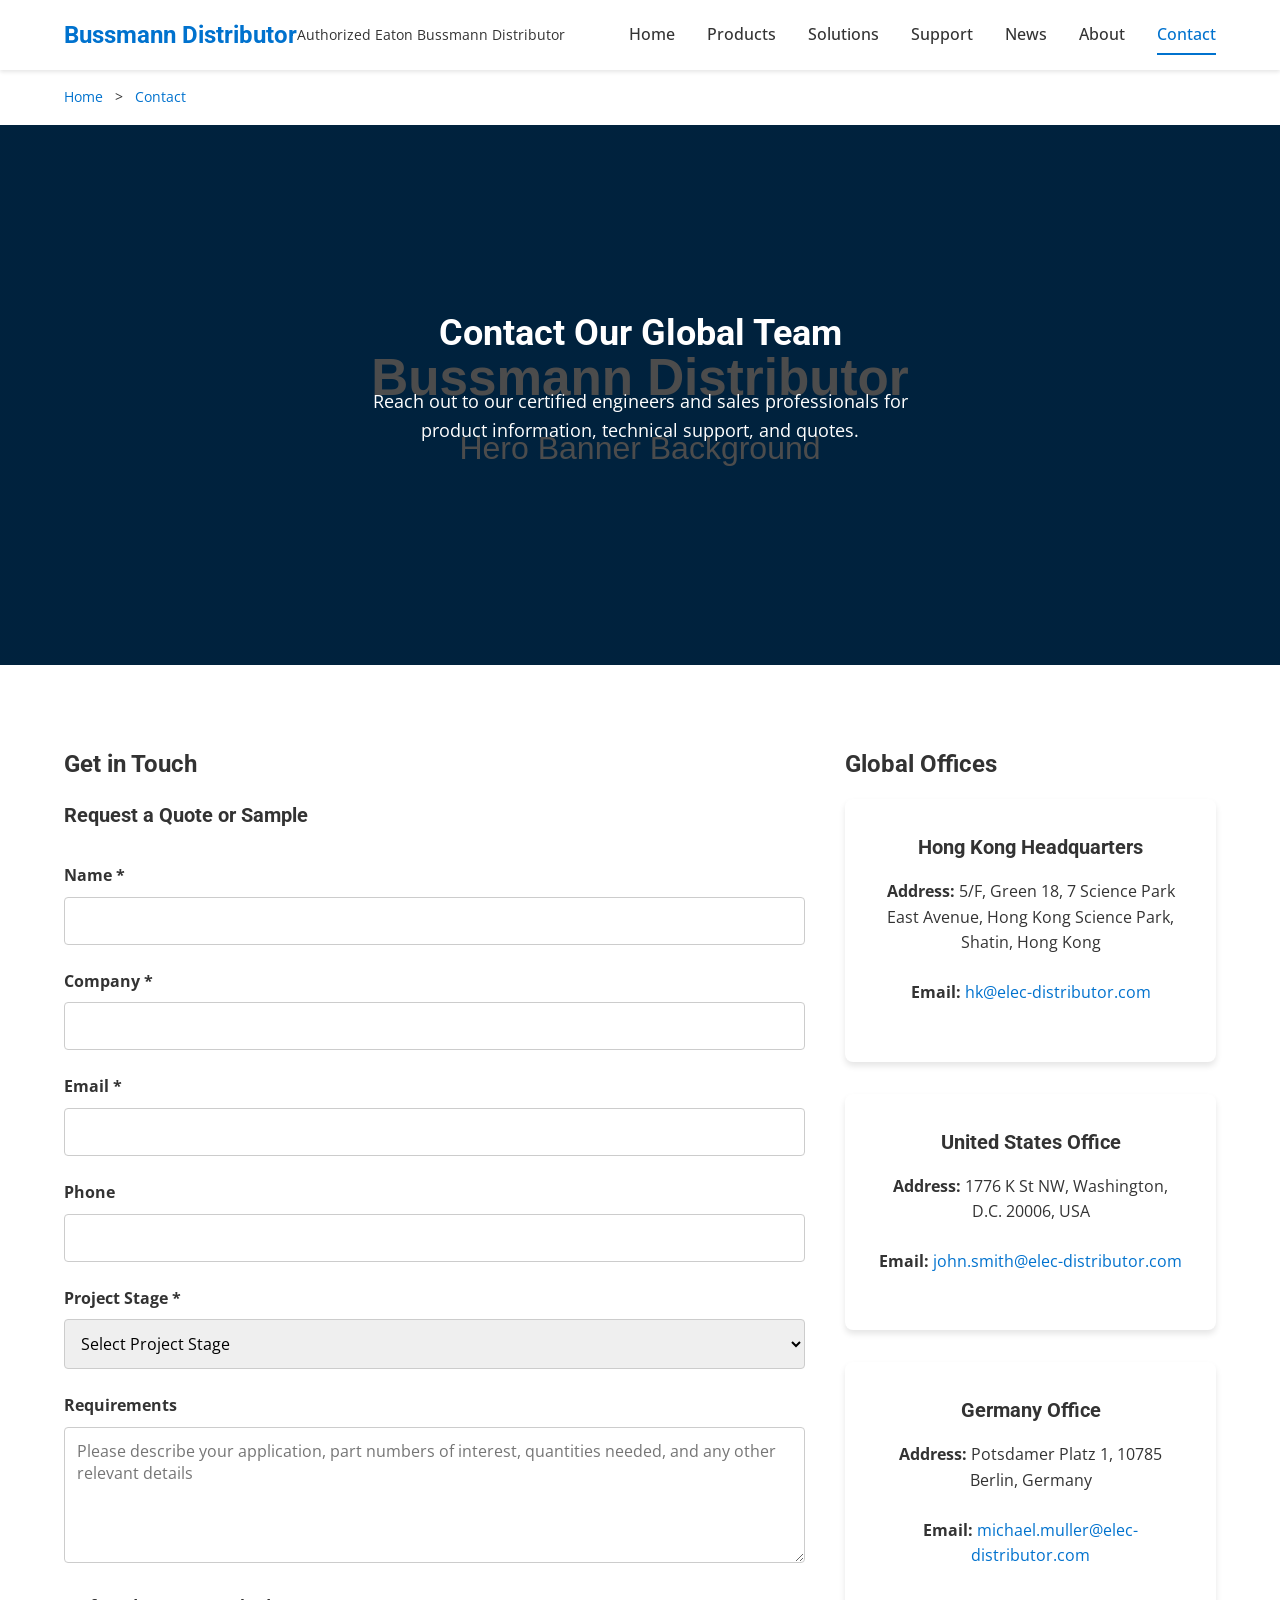
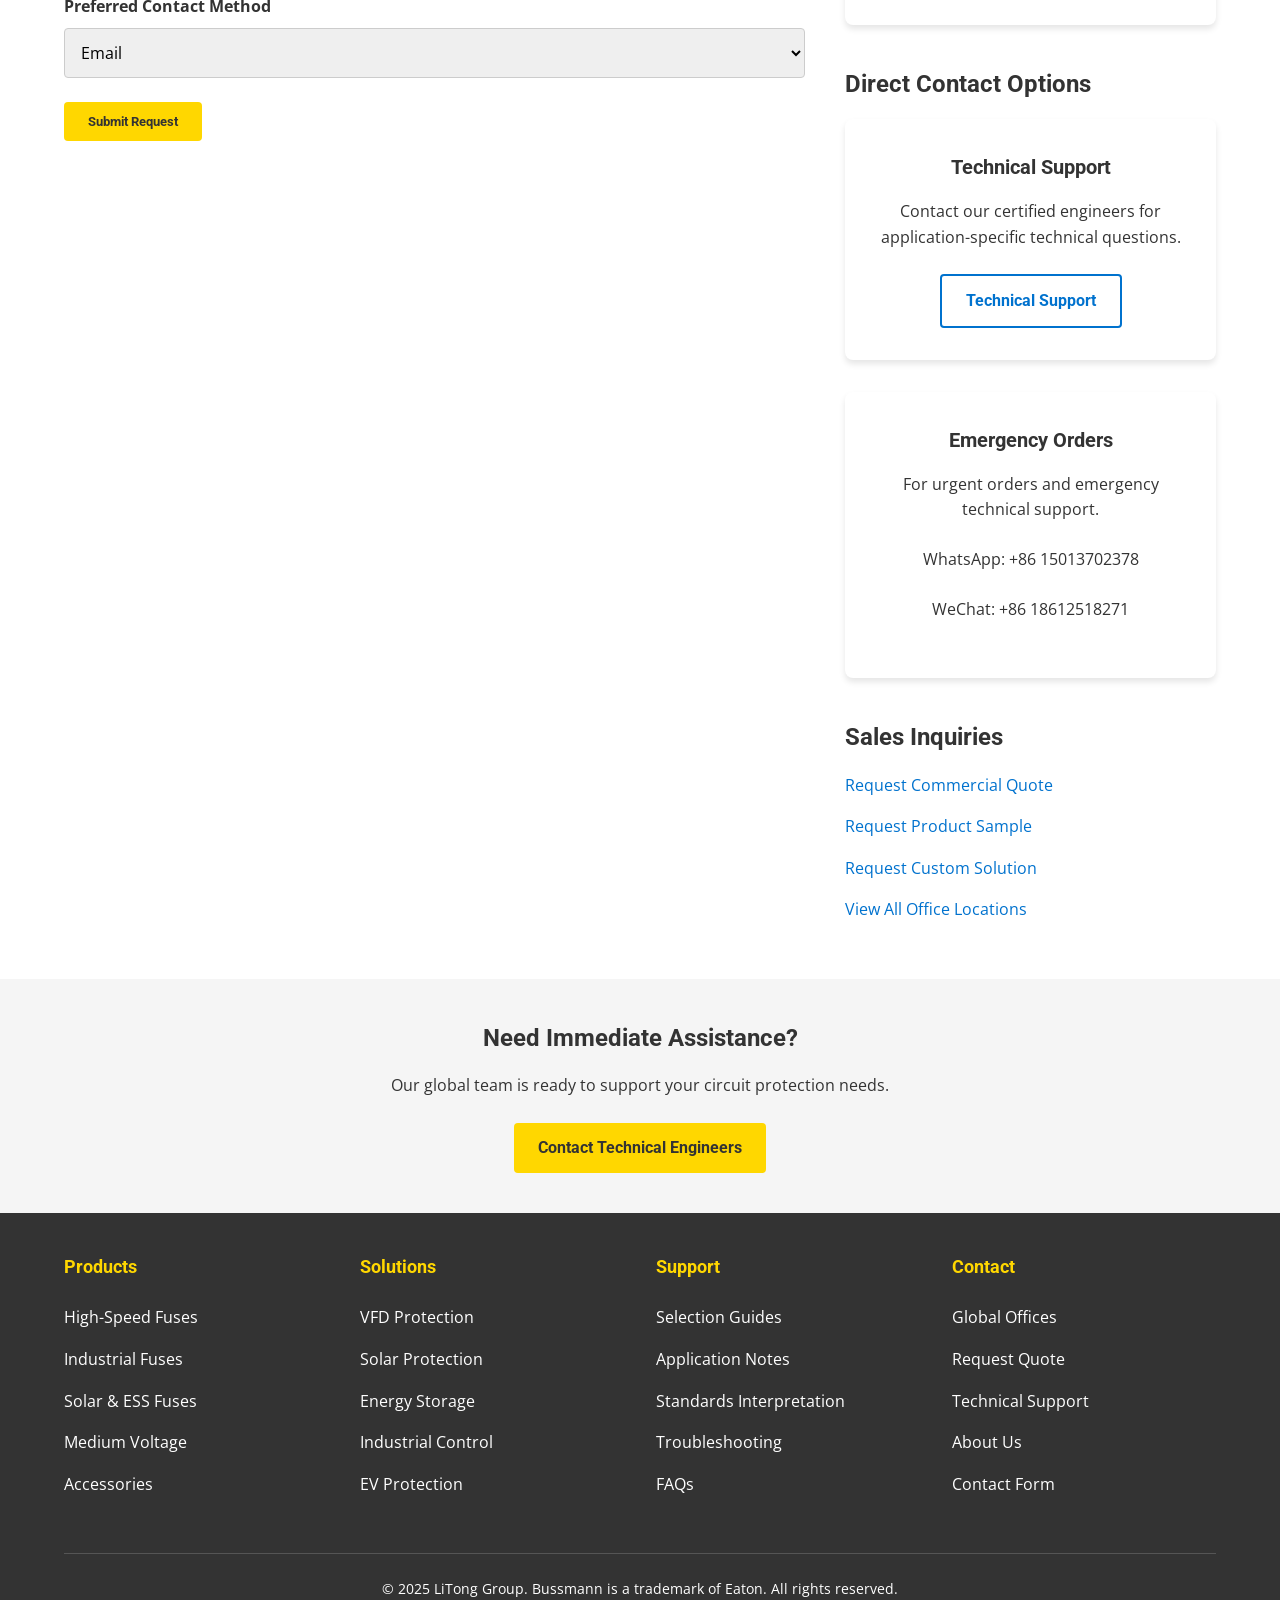
==== contact/index.html @ 4d7b81b7 "Initial commit: Upload Bussmann fuse and circuit protection distributor website source files" ====
<!DOCTYPE html>
<html lang="en">
<head>
    <meta charset="UTF-8">
    <meta name="viewport" content="width=device-width, initial-scale=1.0">
    <title>Contact Bussmann Distributor | Global Sales Offices | Technical Support</title>
    <meta name="description" content="Contact LiTong Group, official Eaton Bussmann distributor. Global sales offices, technical support, and quote requests. Worldwide shipping available.">
    <meta name="keywords" content="Bussmann distributor contact, Eaton Bussmann supplier, circuit protection sales, global offices, technical support">
    
    <!-- Schema Markup -->
    <script type="application/ld+json">
    {
      "@context": "https://schema.org",
      "@type": "ContactPage",
      "name": "Contact Bussmann Distributor",
      "description": "Contact information for LiTong Group, official Eaton Bussmann distributor",
      "url": "https://bussmann.elec-distributor.com/contact/",
      "breadcrumb": {
        "@type": "BreadcrumbList",
        "itemListElement": [{
          "@type": "ListItem",
          "position": 1,
          "name": "Home",
          "item": "https://bussmann.elec-distributor.com/"
        },{
          "@type": "ListItem",
          "position": 2,
          "name": "Contact",
          "item": "https://bussmann.elec-distributor.com/contact/"
        }]
      }
    }
    </script>
    
    <!-- Open Graph Tags -->
    <meta property="og:title" content="Contact Bussmann Distributor | Global Sales Offices | Technical Support">
    <meta property="og:description" content="Contact LiTong Group, official Eaton Bussmann distributor. Global sales offices, technical support, and quote requests. Worldwide shipping available.">
    <meta property="og:type" content="website">
    <meta property="og:url" content="https://bussmann.elec-distributor.com/contact/">
    
    <!-- Twitter Card -->
    <meta name="twitter:card" content="summary_large_image">
    <meta name="twitter:title" content="Contact Bussmann Distributor | Global Sales Offices">
    <meta name="twitter:description" content="Contact official Eaton Bussmann distributor for sales and technical support.">
    
    <!-- Favicon -->
    <link rel="icon" type="image/x-icon" href="/favicon.ico">
    
    <!-- CSS -->
    <link rel="stylesheet" href="../css/style.css">
    
    <!-- Google Fonts -->
    <link href="https://fonts.googleapis.com/css2?family=Roboto:wght@400;500;700&family=Open+Sans:wght@400;600&display=swap" rel="stylesheet">
</head>
<body>
    <!-- Header Section -->
    <header>
        <div class="container header-container">
            <div class="logo">
                <h1><a href="../index.html">Bussmann Distributor</a></h1>
                <span>Authorized Eaton Bussmann Distributor</span>
            </div>
            
            <button class="hamburger" id="menuToggle">
                <span></span>
                <span></span>
                <span></span>
            </button>
            
            <nav id="mainNav">
                <ul>
                    <li><a href="../index.html">Home</a></li>
                    <li><a href="../products/index.html">Products</a></li>
                    <li><a href="../solutions/index.html">Solutions</a></li>
                    <li><a href="../support/index.html">Support</a></li>
                    <li><a href="../news/index.html">News</a></li>
                    <li><a href="../about/index.html">About</a></li>
                    <li><a href="index.html" class="active">Contact</a></li>
                </ul>
            </nav>
        </div>
    </header>

    <!-- Breadcrumb Navigation -->
    <div class="container">
        <div class="breadcrumb">
            <a href="../index.html">Home</a> <span>&gt;</span> 
            <a href="index.html">Contact</a>
        </div>
    </div>

    <!-- Contact Hero Banner -->
    <section class="hero">
        <div class="hero-content">
            <h2>Contact Our Global Team</h2>
            <p>Reach out to our certified engineers and sales professionals for product information, technical support, and quotes.</p>
        </div>
    </section>

    <!-- Main Content Section -->
    <section class="product-areas">
        <div class="container">
            <div class="grid" style="grid-template-columns: 2fr 1fr; gap: var(--spacing-xl);">
                <div>
                    <h2>Get in Touch</h2>
                    
                    <h3>Request a Quote or Sample</h3>
                    <form class="mt-3">
                        <div class="form-group">
                            <label for="name">Name *</label>
                            <input type="text" id="name" name="name" required>
                        </div>
                        
                        <div class="form-group">
                            <label for="company">Company *</label>
                            <input type="text" id="company" name="company" required>
                        </div>
                        
                        <div class="form-group">
                            <label for="email">Email *</label>
                            <input type="email" id="email" name="email" required>
                        </div>
                        
                        <div class="form-group">
                            <label for="phone">Phone</label>
                            <input type="tel" id="phone" name="phone">
                        </div>
                        
                        <div class="form-group">
                            <label for="project-stage">Project Stage *</label>
                            <select id="project-stage" name="project-stage" required>
                                <option value="">Select Project Stage</option>
                                <option value="research">Research/Investigation</option>
                                <option value="design">Design/Development</option>
                                <option value="prototype">Prototype/Evaluation</option>
                                <option value="production">Production/Manufacturing</option>
                                <option value="retrofit">Retrofit/Upgrade</option>
                            </select>
                        </div>
                        
                        <div class="form-group">
                            <label for="requirements">Requirements</label>
                            <textarea id="requirements" name="requirements" rows="5" placeholder="Please describe your application, part numbers of interest, quantities needed, and any other relevant details"></textarea>
                        </div>
                        
                        <div class="form-group">
                            <label for="preferred-contact">Preferred Contact Method</label>
                            <select id="preferred-contact" name="preferred-contact">
                                <option value="email">Email</option>
                                <option value="phone">Phone</option>
                                <option value="both">Both Email and Phone</option>
                            </select>
                        </div>
                        
                        <button type="submit" class="btn btn-primary">Submit Request</button>
                    </form>
                </div>
                
                <div>
                    <h2>Global Offices</h2>
                    <div class="advantage-card">
                        <h3>Hong Kong Headquarters</h3>
                        <p><strong>Address:</strong> 5/F, Green 18, 7 Science Park East Avenue, Hong Kong Science Park, Shatin, Hong Kong</p>
                        <p><strong>Email:</strong> <a href="mailto:hk@elec-distributor.com">hk@elec-distributor.com</a></p>
                    </div>
                    
                    <div class="advantage-card mt-3">
                        <h3>United States Office</h3>
                        <p><strong>Address:</strong> 1776 K St NW, Washington, D.C. 20006, USA</p>
                        <p><strong>Email:</strong> <a href="mailto:john.smith@elec-distributor.com">john.smith@elec-distributor.com</a></p>
                    </div>
                    
                    <div class="advantage-card mt-3">
                        <h3>Germany Office</h3>
                        <p><strong>Address:</strong> Potsdamer Platz 1, 10785 Berlin, Germany</p>
                        <p><strong>Email:</strong> <a href="mailto:michael.muller@elec-distributor.com">michael.muller@elec-distributor.com</a></p>
                    </div>
                    
                    <h2 class="mt-4">Direct Contact Options</h2>
                    <div class="advantage-card">
                        <h3>Technical Support</h3>
                        <p>Contact our certified engineers for application-specific technical questions.</p>
                        <a href="technical-support.html" class="btn btn-secondary">Technical Support</a>
                    </div>
                    
                    <div class="advantage-card mt-3">
                        <h3>Emergency Orders</h3>
                        <p>For urgent orders and emergency technical support.</p>
                        <p>WhatsApp: +86 15013702378</p>
                        <p>WeChat: +86 18612518271</p>
                    </div>
                    
                    <h2 class="mt-4">Sales Inquiries</h2>
                    <ul style="list-style: none; padding: 0;">
                        <li class="mb-1"><a href="request-quote.html">Request Commercial Quote</a></li>
                        <li class="mb-1"><a href="sample-request.html">Request Product Sample</a></li>
                        <li class="mb-1"><a href="custom-solution.html">Request Custom Solution</a></li>
                        <li class="mb-1"><a href="global-offices.html">View All Office Locations</a></li>
                    </ul>
                </div>
            </div>
        </div>
    </section>

    <!-- Contact CTA Section -->
    <section class="core-advantages">
        <div class="container text-center">
            <h2>Need Immediate Assistance?</h2>
            <p>Our global team is ready to support your circuit protection needs.</p>
            <a href="technical-support.html" class="btn btn-primary">Contact Technical Engineers</a>
        </div>
    </section>

    <!-- Footer -->
    <footer>
        <div class="container">
            <div class="footer-grid">
                <div class="footer-column">
                    <h4>Products</h4>
                    <ul>
                        <li><a href="../products/high-speed-fuses/index.html">High-Speed Fuses</a></li>
                        <li><a href="../products/industrial-fuses/index.html">Industrial Fuses</a></li>
                        <li><a href="../products/solar-ess/index.html">Solar & ESS Fuses</a></li>
                        <li><a href="../products/medium-voltage/index.html">Medium Voltage</a></li>
                        <li><a href="../products/accessories/index.html">Accessories</a></li>
                    </ul>
                </div>
                
                <div class="footer-column">
                    <h4>Solutions</h4>
                    <ul>
                        <li><a href="../solutions/vfd-protection/index.html">VFD Protection</a></li>
                        <li><a href="../solutions/solar-protection/index.html">Solar Protection</a></li>
                        <li><a href="../solutions/bess-protection/index.html">Energy Storage</a></li>
                        <li><a href="../solutions/industrial-control/index.html">Industrial Control</a></li>
                        <li><a href="../solutions/ev-protection/index.html">EV Protection</a></li>
                    </ul>
                </div>
                
                <div class="footer-column">
                    <h4>Support</h4>
                    <ul>
                        <li><a href="../support/selection-guides/index.html">Selection Guides</a></li>
                        <li><a href="../support/application-notes/index.html">Application Notes</a></li>
                        <li><a href="../support/standards-interp/index.html">Standards Interpretation</a></li>
                        <li><a href="../support/troubleshooting/index.html">Troubleshooting</a></li>
                        <li><a href="../support/faqs/index.html">FAQs</a></li>
                    </ul>
                </div>
                
                <div class="footer-column">
                    <h4>Contact</h4>
                    <ul>
                        <li><a href="global-offices.html">Global Offices</a></li>
                        <li><a href="request-quote.html">Request Quote</a></li>
                        <li><a href="technical-support.html">Technical Support</a></li>
                        <li><a href="../about/index.html">About Us</a></li>
                        <li><a href="index.html">Contact Form</a></li>
                    </ul>
                </div>
            </div>
            
            <div class="footer-bottom">
                <p>&copy; 2025 LiTong Group. Bussmann is a trademark of Eaton. All rights reserved.</p>
            </div>
        </div>
    </footer>

    <!-- JavaScript for Mobile Menu -->
    <script>
        document.addEventListener('DOMContentLoaded', function() {
            const menuToggle = document.getElementById('menuToggle');
            const mainNav = document.getElementById('mainNav');
            
            menuToggle.addEventListener('click', function() {
                mainNav.classList.toggle('active');
            });
            
            // Basic form submission handling
            const contactForm = document.querySelector('form');
            if(contactForm) {
                contactForm.addEventListener('submit', function(e) {
                    e.preventDefault();
                    alert('Thank you for your request. Our team will contact you shortly.');
                });
            }
        });
    </script>
</body>
</html>
---- css/style.css ----
/* Bussmann Distributor Website - Main Styles */
/* Based on UX/UI Design Guidelines */

/* CSS Reset/Normalize */
* {
  margin: 0;
  padding: 0;
  box-sizing: border-box;
}

/* Variables for color palette */
:root {
  --primary-blue: #0072CE;
  --secondary-black: #000000;
  --accent-yellow: #FFD700;
  --neutral-gray: #F5F5F5;
  --dark-gray: #333333;
  --success-green: #4CAF50;
  --error-red: #F44336;
  --white: #FFFFFF;
  
  /* Typography */
  --font-primary: 'Roboto', Arial, sans-serif;
  --font-secondary: 'Open Sans', Arial, sans-serif;
  --font-mono: 'Courier New', monospace;
  
  /* Spacing */
  --base-unit: 8px;
  --spacing-xs: calc(var(--base-unit) * 1); /* 8px */
  --spacing-sm: calc(var(--base-unit) * 2); /* 16px */
  --spacing-md: calc(var(--base-unit) * 3); /* 24px */
  --spacing-lg: calc(var(--base-unit) * 4); /* 32px */
  --spacing-xl: calc(var(--base-unit) * 5); /* 40px */
  --spacing-xxl: calc(var(--base-unit) * 6); /* 48px */
  
  /* Breakpoints */
  --mobile-max: 767px;
  --tablet-min: 768px;
  --tablet-max: 1023px;
  --desktop-min: 1024px;
}

/* Typography Styles */
body {
  font-family: var(--font-secondary);
  font-size: 16px;
  line-height: 1.6;
  color: var(--dark-gray);
  background-color: var(--white);
}

h1 {
  font-family: var(--font-primary);
  font-size: 32px;
  font-weight: bold;
  margin-bottom: var(--spacing-md);
}

h2 {
  font-family: var(--font-primary);
  font-size: 24px;
  font-weight: bold;
  margin-bottom: var(--spacing-sm);
}

h3 {
  font-family: var(--font-primary);
  font-size: 20px;
  font-weight: bold;
  margin-bottom: var(--spacing-sm);
}

h4 {
  font-family: var(--font-primary);
  font-size: 18px;
  font-weight: bold;
  margin-bottom: var(--spacing-sm);
}

p {
  margin-bottom: var(--spacing-md);
}

a {
  color: var(--primary-blue);
  text-decoration: none;
}

a:hover {
  text-decoration: underline;
}

/* Layout Styles */
.container {
  max-width: 1200px;
  margin: 0 auto;
  padding: 0 var(--spacing-md);
}

.grid {
  display: grid;
  gap: var(--spacing-md);
}

/* Header Styles */
header {
  background-color: var(--white);
  box-shadow: 0 2px 4px rgba(0,0,0,0.1);
  position: sticky;
  top: 0;
  z-index: 1000;
}

.header-container {
  display: flex;
  justify-content: space-between;
  align-items: center;
  padding: var(--spacing-sm) var(--spacing-md);
}

.logo {
  display: flex;
  align-items: center;
}

.logo h1 {
  font-size: 24px;
  margin: 0;
  color: var(--primary-blue);
}

.logo span {
  font-size: 14px;
  color: var(--dark-gray);
  display: block;
}

/* Navigation Styles */
nav ul {
  display: flex;
  list-style: none;
}

nav ul li {
  margin-left: var(--spacing-lg);
}

nav ul li a {
  color: var(--dark-gray);
  font-weight: 500;
  position: relative;
}

nav ul li a:hover {
  color: var(--primary-blue);
}

nav ul li a.active {
  color: var(--primary-blue);
}

nav ul li a.active:after {
  content: '';
  position: absolute;
  bottom: -10px;
  left: 0;
  width: 100%;
  height: 2px;
  background-color: var(--primary-blue);
}

/* Mobile menu */
.hamburger {
  display: none;
  flex-direction: column;
  cursor: pointer;
}

.hamburger span {
  width: 25px;
  height: 3px;
  background-color: var(--dark-gray);
  margin: 3px 0;
  transition: 0.3s;
}

/* Hero Banner Styles */
.hero {
  background: linear-gradient(rgba(0, 0, 0, 0.7), rgba(0, 0, 0, 0.7)), url('../images/hero-background.svg') center/cover no-repeat;
  height: 60vh;
  display: flex;
  align-items: center;
  justify-content: center;
  text-align: center;
  color: var(--white);
  margin-bottom: var(--spacing-xl);
}

.hero-content h2 {
  font-size: 36px;
  margin-bottom: var(--spacing-md);
  max-width: 800px;
}

.hero-content p {
  font-size: 18px;
  margin-bottom: var(--spacing-xl);
  max-width: 600px;
}

/* Button Styles */
.btn {
  display: inline-block;
  padding: 12px 24px;
  border-radius: 4px;
  text-decoration: none;
  font-weight: bold;
  cursor: pointer;
  transition: all 0.3s ease;
  border: none;
  font-family: var(--font-primary);
}

.btn-primary {
  background-color: var(--accent-yellow);
  color: var(--dark-gray);
}

.btn-primary:hover {
  background-color: #e6c200;
  transform: translateY(-2px);
  box-shadow: 0 4px 8px rgba(0,0,0,0.2);
}

.btn-secondary {
  background-color: transparent;
  border: 2px solid var(--primary-blue);
  color: var(--primary-blue);
}

.btn-secondary:hover {
  background-color: var(--primary-blue);
  color: var(--white);
}

/* Core Advantages Section */
.core-advantages {
  padding: var(--spacing-xl) 0;
  background-color: var(--neutral-gray);
}

.advantages-grid {
  display: grid;
  grid-template-columns: repeat(auto-fit, minmax(300px, 1fr));
  gap: var(--spacing-lg);
}

.advantage-card {
  text-align: center;
  padding: var(--spacing-lg);
  background: var(--white);
  border-radius: 8px;
  box-shadow: 0 4px 6px rgba(0,0,0,0.1);
  transition: transform 0.3s ease;
}

.advantage-card:hover {
  transform: translateY(-5px);
}

.advantage-card i {
  font-size: 48px;
  color: var(--primary-blue);
  margin-bottom: var(--spacing-md);
}

.advantage-card h3 {
  margin-bottom: var(--spacing-sm);
}

/* Product Areas Section */
.product-areas {
  padding: var(--spacing-xl) 0;
}

.product-grid {
  display: grid;
  grid-template-columns: repeat(auto-fit, minmax(250px, 1fr));
  gap: var(--spacing-lg);
}

.product-card {
  border: 1px solid #ddd;
  border-radius: 8px;
  overflow: hidden;
  transition: transform 0.3s ease, box-shadow 0.3s ease;
}

.product-card:hover {
  transform: translateY(-5px);
  box-shadow: 0 8px 16px rgba(0,0,0,0.1);
}

.product-card img {
  width: 100%;
  height: 180px;
  object-fit: cover;
}

.product-card-content {
  padding: var(--spacing-md);
}

.product-card h3 {
  margin-bottom: var(--spacing-sm);
}

/* Solutions Overview */
.solutions-section {
  padding: var(--spacing-xl) 0;
  background-color: var(--neutral-gray);
}

.solutions-grid {
  display: grid;
  grid-template-columns: repeat(auto-fit, minmax(300px, 1fr));
  gap: var(--spacing-lg);
}

/* News Section */
.news-section {
  padding: var(--spacing-xl) 0;
}

.news-grid {
  display: grid;
  grid-template-columns: repeat(auto-fit, minmax(300px, 1fr));
  gap: var(--spacing-lg);
}

.news-card {
  border: 1px solid #ddd;
  border-radius: 8px;
  overflow: hidden;
}

.news-card img {
  width: 100%;
  height: 160px;
  object-fit: cover;
}

.news-content {
  padding: var(--spacing-md);
}

/* Footer Styles */
footer {
  background-color: var(--dark-gray);
  color: var(--white);
  padding: var(--spacing-xl) 0 var(--spacing-md);
}

.footer-grid {
  display: grid;
  grid-template-columns: repeat(auto-fit, minmax(200px, 1fr));
  gap: var(--spacing-lg);
  margin-bottom: var(--spacing-xl);
}

.footer-column h4 {
  color: var(--accent-yellow);
  margin-bottom: var(--spacing-md);
}

.footer-column ul {
  list-style: none;
}

.footer-column ul li {
  margin-bottom: var(--spacing-sm);
}

.footer-column ul li a {
  color: var(--white);
}

.footer-column ul li a:hover {
  color: var(--accent-yellow);
}

.footer-bottom {
  text-align: center;
  padding-top: var(--spacing-md);
  border-top: 1px solid #555;
  font-size: 14px;
}

/* Form Styles */
.form-group {
  margin-bottom: var(--spacing-md);
}

.form-group label {
  display: block;
  margin-bottom: var(--spacing-xs);
  font-weight: bold;
}

.form-group input,
.form-group select,
.form-group textarea {
  width: 100%;
  padding: 12px;
  border: 1px solid #ccc;
  border-radius: 4px;
  font-family: var(--font-secondary);
  font-size: 16px;
}

.form-group input:focus,
.form-group select:focus,
.form-group textarea:focus {
  outline: none;
  border-color: var(--primary-blue);
  box-shadow: 0 0 0 2px rgba(0, 114, 206, 0.2);
}

/* Table Styles for Product Specifications */
.data-table {
  width: 100%;
  border-collapse: collapse;
  margin: var(--spacing-md) 0;
  font-size: 14px;
}

.data-table th,
.data-table td {
  padding: 12px;
  text-align: left;
  border-bottom: 1px solid #ddd;
}

.data-table th {
  background-color: var(--primary-blue);
  color: var(--white);
  font-weight: bold;
}

.data-table tr:nth-child(even) {
  background-color: #f9f9f9;
}

.data-table tr:hover {
  background-color: #f0f8ff;
}

/* Responsive Design */
@media (max-width: 768px) {
  .header-container {
    flex-wrap: wrap;
  }
  
  nav {
    display: none;
    width: 100%;
    margin-top: var(--spacing-md);
  }
  
  nav.active {
    display: block;
  }
  
  nav ul {
    flex-direction: column;
  }
  
  nav ul li {
    margin: 10px 0;
  }
  
  .hamburger {
    display: flex;
  }
  
  .hero-content h2 {
    font-size: 28px;
  }
  
  .hero-content p {
    font-size: 16px;
  }
  
  h1 {
    font-size: 28px;
  }
  
  h2 {
    font-size: 22px;
  }
  
  h3 {
    font-size: 18px;
  }
  
  .container {
    padding: 0 var(--spacing-sm);
  }
}

/* Utility Classes */
.text-center {
  text-align: center;
}

.mb-0 {
  margin-bottom: 0;
}

.mt-1 {
  margin-top: var(--spacing-sm);
}

.mb-1 {
  margin-bottom: var(--spacing-sm);
}

.mt-2 {
  margin-top: var(--spacing-md);
}

.mb-2 {
  margin-bottom: var(--spacing-md);
}

.mt-3 {
  margin-top: var(--spacing-lg);
}

.mb-3 {
  margin-bottom: var(--spacing-lg);
}

.mt-4 {
  margin-top: var(--spacing-xl);
}

.mb-4 {
  margin-bottom: var(--spacing-xl);
}

/* Breadcrumb Styles */
.breadcrumb {
  padding: var(--spacing-sm) 0;
  font-size: 14px;
  color: var(--dark-gray);
}

.breadcrumb a {
  color: var(--primary-blue);
}

.breadcrumb span {
  margin: 0 var(--spacing-xs);
}

/* Product Filter Styles */
.filters {
  background: var(--neutral-gray);
  padding: var(--spacing-md);
  border-radius: 8px;
  margin-bottom: var(--spacing-lg);
}

.filter-group {
  margin-bottom: var(--spacing-md);
}

.filter-group label {
  display: block;
  margin-bottom: var(--spacing-xs);
  font-weight: bold;
}

.filter-group input,
.filter-group select {
  width: 100%;
  padding: 8px;
  border: 1px solid #ccc;
  border-radius: 4px;
}
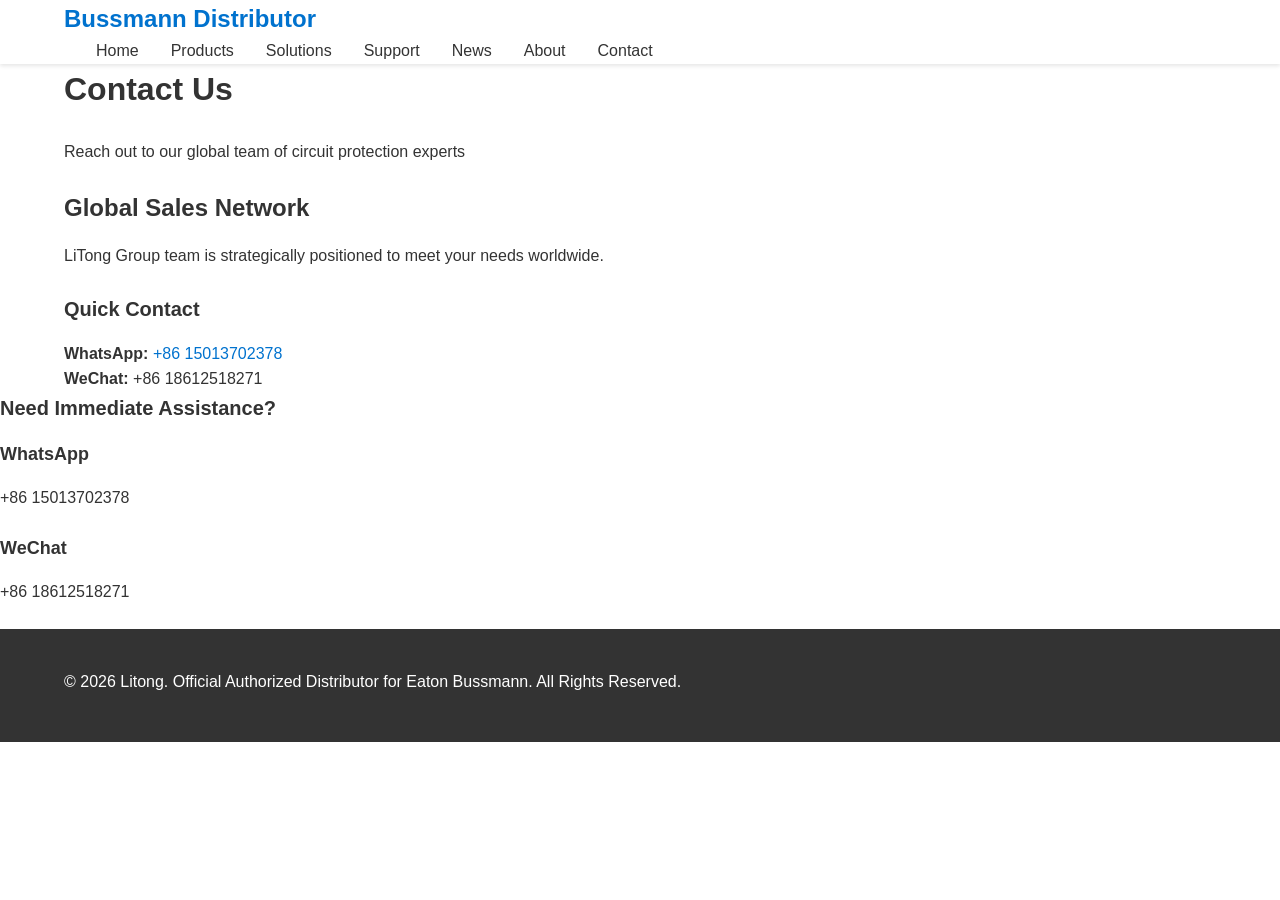
==== commit 4167c5db: "Update main HTML files for Bussmann website" ====
--- a/contact/index.html
+++ b/contact/index.html
@@ -3,71 +3,19 @@
 <head>
     <meta charset="UTF-8">
     <meta name="viewport" content="width=device-width, initial-scale=1.0">
-    <title>Contact Bussmann Distributor | Global Sales Offices | Technical Support</title>
-    <meta name="description" content="Contact LiTong Group, official Eaton Bussmann distributor. Global sales offices, technical support, and quote requests. Worldwide shipping available.">
-    <meta name="keywords" content="Bussmann distributor contact, Eaton Bussmann supplier, circuit protection sales, global offices, technical support">
-    
-    <!-- Schema Markup -->
-    <script type="application/ld+json">
-    {
-      "@context": "https://schema.org",
-      "@type": "ContactPage",
-      "name": "Contact Bussmann Distributor",
-      "description": "Contact information for LiTong Group, official Eaton Bussmann distributor",
-      "url": "https://bussmann.elec-distributor.com/contact/",
-      "breadcrumb": {
-        "@type": "BreadcrumbList",
-        "itemListElement": [{
-          "@type": "ListItem",
-          "position": 1,
-          "name": "Home",
-          "item": "https://bussmann.elec-distributor.com/"
-        },{
-          "@type": "ListItem",
-          "position": 2,
-          "name": "Contact",
-          "item": "https://bussmann.elec-distributor.com/contact/"
-        }]
-      }
-    }
-    </script>
-    
-    <!-- Open Graph Tags -->
-    <meta property="og:title" content="Contact Bussmann Distributor | Global Sales Offices | Technical Support">
-    <meta property="og:description" content="Contact LiTong Group, official Eaton Bussmann distributor. Global sales offices, technical support, and quote requests. Worldwide shipping available.">
-    <meta property="og:type" content="website">
-    <meta property="og:url" content="https://bussmann.elec-distributor.com/contact/">
-    
-    <!-- Twitter Card -->
-    <meta name="twitter:card" content="summary_large_image">
-    <meta name="twitter:title" content="Contact Bussmann Distributor | Global Sales Offices">
-    <meta name="twitter:description" content="Contact official Eaton Bussmann distributor for sales and technical support.">
-    
-    <!-- Favicon -->
-    <link rel="icon" type="image/x-icon" href="/favicon.ico">
-    
-    <!-- CSS -->
+    <title>Contact Us - Bussmann Distributor</title>
+    <meta name="description" content="Contact our Bussmann distributor for technical support, quotes, and product inquiries.">
+    <meta name="keywords" content="contact Bussmann distributor, technical support, circuit protection inquiry">
     <link rel="stylesheet" href="../css/style.css">
-    
-    <!-- Google Fonts -->
-    <link href="https://fonts.googleapis.com/css2?family=Roboto:wght@400;500;700&family=Open+Sans:wght@400;600&display=swap" rel="stylesheet">
+    <link rel="icon" href="../images/favicon.svg" type="image/svg+xml">
 </head>
 <body>
-    <!-- Header Section -->
-    <header>
-        <div class="container header-container">
+    <header class="header">
+        <div class="container">
             <div class="logo">
-                <h1><a href="../index.html">Bussmann Distributor</a></h1>
-                <span>Authorized Eaton Bussmann Distributor</span>
+                <h1>Bussmann Distributor</h1>
             </div>
-            
-            <button class="hamburger" id="menuToggle">
-                <span></span>
-                <span></span>
-                <span></span>
-            </button>
-            
-            <nav id="mainNav">
+            <nav class="navbar">
                 <ul>
                     <li><a href="../index.html">Home</a></li>
                     <li><a href="../products/index.html">Products</a></li>
@@ -75,216 +23,58 @@
                     <li><a href="../support/index.html">Support</a></li>
                     <li><a href="../news/index.html">News</a></li>
                     <li><a href="../about/index.html">About</a></li>
-                    <li><a href="index.html" class="active">Contact</a></li>
+                    <li><a href="./index.html">Contact</a></li>
                 </ul>
             </nav>
         </div>
     </header>
-
-    <!-- Breadcrumb Navigation -->
-    <div class="container">
-        <div class="breadcrumb">
-            <a href="../index.html">Home</a> <span>&gt;</span> 
-            <a href="index.html">Contact</a>
-        </div>
-    </div>
-
-    <!-- Contact Hero Banner -->
-    <section class="hero">
-        <div class="hero-content">
-            <h2>Contact Our Global Team</h2>
-            <p>Reach out to our certified engineers and sales professionals for product information, technical support, and quotes.</p>
-        </div>
-    </section>
-
-    <!-- Main Content Section -->
-    <section class="product-areas">
-        <div class="container">
-            <div class="grid" style="grid-template-columns: 2fr 1fr; gap: var(--spacing-xl);">
-                <div>
-                    <h2>Get in Touch</h2>
-                    
-                    <h3>Request a Quote or Sample</h3>
-                    <form class="mt-3">
-                        <div class="form-group">
-                            <label for="name">Name *</label>
-                            <input type="text" id="name" name="name" required>
+    <main>
+        <section class="page-header">
+            <div class="container">
+                <h1>Contact Us</h1>
+                <p>Reach out to our global team of circuit protection experts</p>
+            </div>
+        </section>
+        <section class="contact-main">
+            <div class="container">
+                <div class="contact-content">
+                    <div class="contact-info">
+                        <h2>Global Sales Network</h2>
+                        <p>LiTong Group team is strategically positioned to meet your needs worldwide.</p>
+                        <h3>Quick Contact</h3>
+                        <div class="quick-contact">
+                            <div class="contact-item">
+                                <strong>WhatsApp:</strong> <a href="https://wa.me/8615013702378">+86 15013702378</a>
+                            </div>
+                            <div class="contact-item">
+                                <strong>WeChat:</strong> +86 18612518271
+                            </div>
                         </div>
-                        
-                        <div class="form-group">
-                            <label for="company">Company *</label>
-                            <input type="text" id="company" name="company" required>
-                        </div>
-                        
-                        <div class="form-group">
-                            <label for="email">Email *</label>
-                            <input type="email" id="email" name="email" required>
-                        </div>
-                        
-                        <div class="form-group">
-                            <label for="phone">Phone</label>
-                            <input type="tel" id="phone" name="phone">
-                        </div>
-                        
-                        <div class="form-group">
-                            <label for="project-stage">Project Stage *</label>
-                            <select id="project-stage" name="project-stage" required>
-                                <option value="">Select Project Stage</option>
-                                <option value="research">Research/Investigation</option>
-                                <option value="design">Design/Development</option>
-                                <option value="prototype">Prototype/Evaluation</option>
-                                <option value="production">Production/Manufacturing</option>
-                                <option value="retrofit">Retrofit/Upgrade</option>
-                            </select>
-                        </div>
-                        
-                        <div class="form-group">
-                            <label for="requirements">Requirements</label>
-                            <textarea id="requirements" name="requirements" rows="5" placeholder="Please describe your application, part numbers of interest, quantities needed, and any other relevant details"></textarea>
-                        </div>
-                        
-                        <div class="form-group">
-                            <label for="preferred-contact">Preferred Contact Method</label>
-                            <select id="preferred-contact" name="preferred-contact">
-                                <option value="email">Email</option>
-                                <option value="phone">Phone</option>
-                                <option value="both">Both Email and Phone</option>
-                            </select>
-                        </div>
-                        
-                        <button type="submit" class="btn btn-primary">Submit Request</button>
-                    </form>
+                    </div>
                 </div>
-                
-                <div>
-                    <h2>Global Offices</h2>
-                    <div class="advantage-card">
-                        <h3>Hong Kong Headquarters</h3>
-                        <p><strong>Address:</strong> 5/F, Green 18, 7 Science Park East Avenue, Hong Kong Science Park, Shatin, Hong Kong</p>
-                        <p><strong>Email:</strong> <a href="mailto:hk@elec-distributor.com">hk@elec-distributor.com</a></p>
-                    </div>
-                    
-                    <div class="advantage-card mt-3">
-                        <h3>United States Office</h3>
-                        <p><strong>Address:</strong> 1776 K St NW, Washington, D.C. 20006, USA</p>
-                        <p><strong>Email:</strong> <a href="mailto:john.smith@elec-distributor.com">john.smith@elec-distributor.com</a></p>
-                    </div>
-                    
-                    <div class="advantage-card mt-3">
-                        <h3>Germany Office</h3>
-                        <p><strong>Address:</strong> Potsdamer Platz 1, 10785 Berlin, Germany</p>
-                        <p><strong>Email:</strong> <a href="mailto:michael.muller@elec-distributor.com">michael.muller@elec-distributor.com</a></p>
-                    </div>
-                    
-                    <h2 class="mt-4">Direct Contact Options</h2>
-                    <div class="advantage-card">
-                        <h3>Technical Support</h3>
-                        <p>Contact our certified engineers for application-specific technical questions.</p>
-                        <a href="technical-support.html" class="btn btn-secondary">Technical Support</a>
-                    </div>
-                    
-                    <div class="advantage-card mt-3">
-                        <h3>Emergency Orders</h3>
-                        <p>For urgent orders and emergency technical support.</p>
-                        <p>WhatsApp: +86 15013702378</p>
-                        <p>WeChat: +86 18612518271</p>
-                    </div>
-                    
-                    <h2 class="mt-4">Sales Inquiries</h2>
-                    <ul style="list-style: none; padding: 0;">
-                        <li class="mb-1"><a href="request-quote.html">Request Commercial Quote</a></li>
-                        <li class="mb-1"><a href="sample-request.html">Request Product Sample</a></li>
-                        <li class="mb-1"><a href="custom-solution.html">Request Custom Solution</a></li>
-                        <li class="mb-1"><a href="global-offices.html">View All Office Locations</a></li>
-                    </ul>
+            </div>
+        </section>
+    </main>
+    <aside class="contact-sidebar">
+        <div class="sidebar-content">
+            <h3>Need Immediate Assistance?</h3>
+            <div class="direct-contact">
+                <div class="contact-option">
+                    <h4>WhatsApp</h4>
+                    <p>+86 15013702378</p>
+                </div>
+                <div class="contact-option">
+                    <h4>WeChat</h4>
+                    <p>+86 18612518271</p>
                 </div>
             </div>
         </div>
-    </section>
-
-    <!-- Contact CTA Section -->
-    <section class="core-advantages">
-        <div class="container text-center">
-            <h2>Need Immediate Assistance?</h2>
-            <p>Our global team is ready to support your circuit protection needs.</p>
-            <a href="technical-support.html" class="btn btn-primary">Contact Technical Engineers</a>
-        </div>
-    </section>
-
-    <!-- Footer -->
-    <footer>
+    </aside>
+    <footer class="footer">
         <div class="container">
-            <div class="footer-grid">
-                <div class="footer-column">
-                    <h4>Products</h4>
-                    <ul>
-                        <li><a href="../products/high-speed-fuses/index.html">High-Speed Fuses</a></li>
-                        <li><a href="../products/industrial-fuses/index.html">Industrial Fuses</a></li>
-                        <li><a href="../products/solar-ess/index.html">Solar & ESS Fuses</a></li>
-                        <li><a href="../products/medium-voltage/index.html">Medium Voltage</a></li>
-                        <li><a href="../products/accessories/index.html">Accessories</a></li>
-                    </ul>
-                </div>
-                
-                <div class="footer-column">
-                    <h4>Solutions</h4>
-                    <ul>
-                        <li><a href="../solutions/vfd-protection/index.html">VFD Protection</a></li>
-                        <li><a href="../solutions/solar-protection/index.html">Solar Protection</a></li>
-                        <li><a href="../solutions/bess-protection/index.html">Energy Storage</a></li>
-                        <li><a href="../solutions/industrial-control/index.html">Industrial Control</a></li>
-                        <li><a href="../solutions/ev-protection/index.html">EV Protection</a></li>
-                    </ul>
-                </div>
-                
-                <div class="footer-column">
-                    <h4>Support</h4>
-                    <ul>
-                        <li><a href="../support/selection-guides/index.html">Selection Guides</a></li>
-                        <li><a href="../support/application-notes/index.html">Application Notes</a></li>
-                        <li><a href="../support/standards-interp/index.html">Standards Interpretation</a></li>
-                        <li><a href="../support/troubleshooting/index.html">Troubleshooting</a></li>
-                        <li><a href="../support/faqs/index.html">FAQs</a></li>
-                    </ul>
-                </div>
-                
-                <div class="footer-column">
-                    <h4>Contact</h4>
-                    <ul>
-                        <li><a href="global-offices.html">Global Offices</a></li>
-                        <li><a href="request-quote.html">Request Quote</a></li>
-                        <li><a href="technical-support.html">Technical Support</a></li>
-                        <li><a href="../about/index.html">About Us</a></li>
-                        <li><a href="index.html">Contact Form</a></li>
-                    </ul>
-                </div>
-            </div>
-            
-            <div class="footer-bottom">
-                <p>&copy; 2025 LiTong Group. Bussmann is a trademark of Eaton. All rights reserved.</p>
-            </div>
+            <p>&copy; 2026 Litong. Official Authorized Distributor for Eaton Bussmann. All Rights Reserved.</p>
         </div>
     </footer>
-
-    <!-- JavaScript for Mobile Menu -->
-    <script>
-        document.addEventListener('DOMContentLoaded', function() {
-            const menuToggle = document.getElementById('menuToggle');
-            const mainNav = document.getElementById('mainNav');
-            
-            menuToggle.addEventListener('click', function() {
-                mainNav.classList.toggle('active');
-            });
-            
-            // Basic form submission handling
-            const contactForm = document.querySelector('form');
-            if(contactForm) {
-                contactForm.addEventListener('submit', function(e) {
-                    e.preventDefault();
-                    alert('Thank you for your request. Our team will contact you shortly.');
-                });
-            }
-        });
-    </script>
+    <script src="../js/main.js"></script>
 </body>
 </html>
